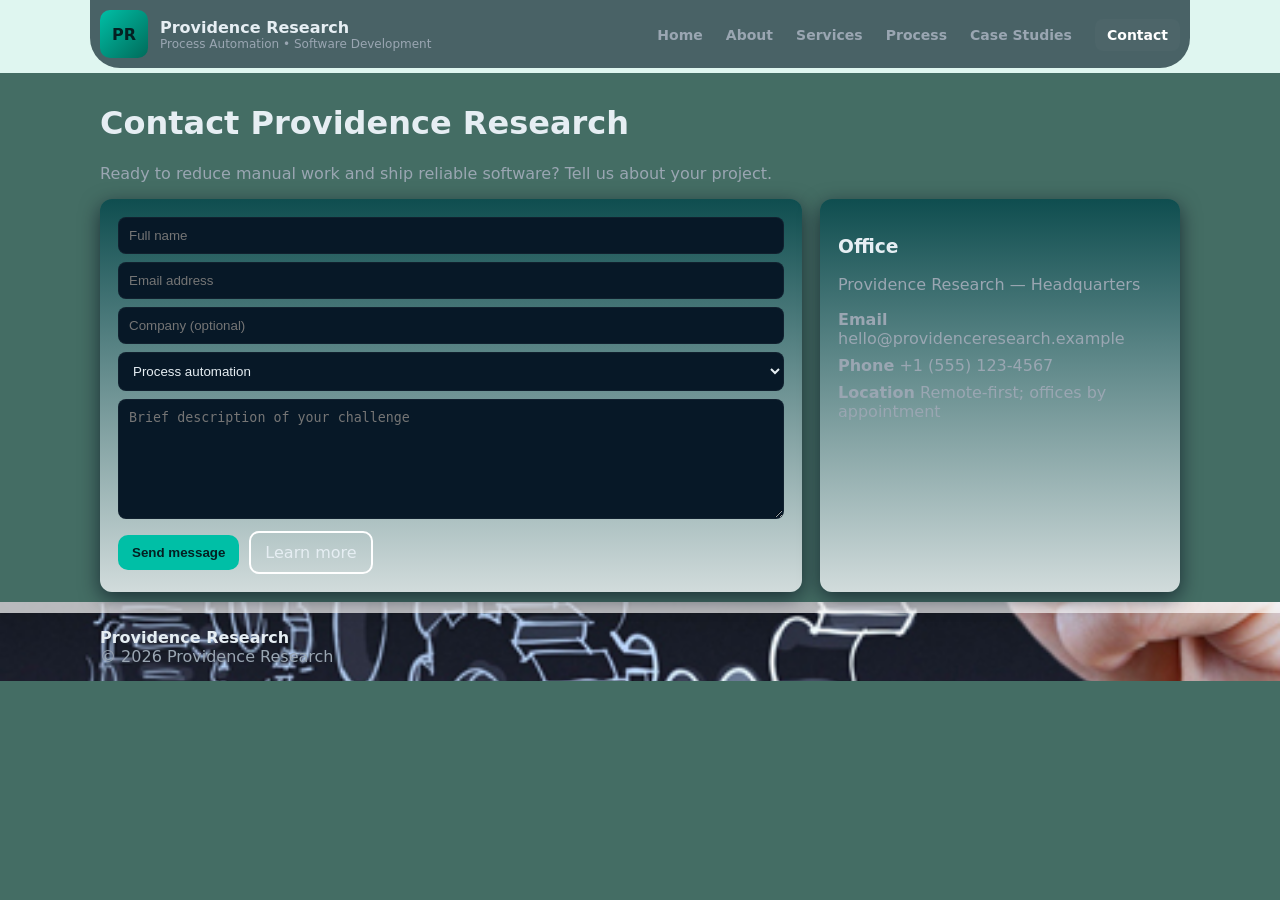
==== contact.html @ a3ddbbf0 "first commit" ====
<!doctype html>
<html lang="en">
<head>
  <meta charset="utf-8" />
  <meta name="viewport" content="width=device-width,initial-scale=1" />
  <title>Contact Providence Research</title>
  <meta name="description" content="Contact Providence Research for consultations and partnerships." />
  <link rel="stylesheet" href="style.css">
</head>
<body>
  <header class="site-header">
    <div class="container header-inner">
        <!-- Toggle button for mobile -->
        <button id="navToggle" class="nav-toggle" aria-controls="mainNav" aria-expanded="false" aria-label="Open navigation">
            <span class="hamburger" aria-hidden="true"></span>
        </button>

      <a class="brand" href="home.html"><div class="logo">PR</div><div class="brand-text"><strong>Providence Research</strong><span>Process Automation • Software Development</span></div></a>
      <nav class="main-nav">
        <a href="home.html">Home</a>
        <a href="about.html">About</a>
        <a href="services.html">Services</a>
        <a href="process.html">Process</a>
        <a href="cases.html">Case Studies</a>
        <a href="contact.html" class="active cta">Contact</a>
      </nav>
    </div>
  </header>

  <main class="container">
    <h1>Contact Providence Research</h1>
    <p class="muted">Ready to reduce manual work and ship reliable software? Tell us about your project.</p>

    <div class="grid-2">
      <section class="panel">
        <form id="contactForm" onsubmit="handleContactForm(event)">
          <input id="name" placeholder="Full name" required>
          <input id="email" type="email" placeholder="Email address" required>
          <input id="company" placeholder="Company (optional)">
          <select id="service">
            <option value="automation">Process automation</option>
            <option value="software">Software development</option>
            <option value="integration">Integration & APIs</option>
            <option value="other">Other</option>
          </select>
          <textarea id="message" placeholder="Brief description of your challenge" required></textarea>
          <div class="form-actions">
            <button class="btn primary" type="submit">Send message</button>
            <a class="btn ghost" href="services.html">Learn more</a>
          </div>
        </form>
      </section>

      <aside class="panel contact-details">
        <h3>Office</h3>
        <p class="muted">Providence Research — Headquarters</p>
        <div class="muted">
          <div><strong>Email</strong> hello@providenceresearch.example</div>
          <div style="margin-top:8px"><strong>Phone</strong> +1 (555) 123‑4567</div>
          <div style="margin-top:8px"><strong>Location</strong> Remote-first; offices by appointment</div>
        </div>
      </aside>
    </div>
  </main>

  <footer class="site-footer">
    <div class="container footer-inner">
      <div><strong>Providence Research</strong></div>
      <div class="muted">© <span id="year"></span> Providence Research</div>
    </div>
  </footer>

  <script src="script.js"></script>
</body>
</html>
---- style.css ----
:root{
    --bg:#071827; --card:#0b1220; --accent:#00bfa6; --muted:#9aa6b2; --text:#e6eef3;
    --maxw:1100px; --radius:12px; --ff:Inter, system-ui, -apple-system, "Segoe UI", Roboto, Arial;
  }

  *{box-sizing:border-box}

  html,body{height:100%; margin:0; font-family:var(--ff); 
    /* background:linear-gradient(180deg,#071025 0%, #071827 60%);  */
    /* background-color: var(--bg); */
    /* background-image: radial-gradient(circle at 0 0, rgba(255,255,255,0.05), transparent), radial-gradient(circle at 100% 100%, rgba(255,255,255,0.05), transparent); */
    background-color: #446d64;
    color:var(--text)}

  .container{max-width:var(--maxw);
    /* background: url(image/ai\ eng.Slider6.jpg); */
    /* background-color: #7bc9b4; */
     margin:0 auto; padding:10px}

  .site-header{
    /* background:transparent;  */
    background-color: #dff6f0;
    padding: 0 0 5px 0;
    position:sticky; top:0; z-index:20}

  .header-inner{display:flex;
    background-color: rgba(60, 86, 90, 0.918); 
    /* background: url(image/ai\ eng.Slider6.jpg);
    background-size: cover;
    background-position: center;
    align-items:center; justify-content:space-between; gap:12px;
    padding:12px 18px;  */

    border-radius: 0 0px 30px 30px;
    align-items:center;justify-content:space-between;gap:12px}

  .brand{display:flex;align-items:center;gap:12px;text-decoration:none;color:inherit}

  .logo{width:48px;height:48px;border-radius:10px;background:linear-gradient(135deg,var(--accent),#006b5a);display:flex;align-items:center;justify-content:center;font-weight:700;color:#042022}

  .brand-text span{display:block;font-size:12px;color:var(--muted)}

  .main-nav a{color:var(--muted);text-decoration:none;
    margin-left:18px;
    font-weight:600;font-size:14px}

  .main-nav a.cta{padding:8px 12px;border-radius:8px;background:rgba(255,255,255,0.02)}

  .main-nav a.active{color:#fff}

  .hero{display:grid;
    background: url(image/comp-Engineering-trends-blog-12.webp);
    background-size: cover;
    background-position: center;
    padding: 18px; border-radius:12px; color:white;
    grid-template-columns:1fr 360px;gap:28px;align-items:start;margin-top:18px}

    .hero-left{
        /* max-width:500px */
        background-color: rgba(0, 0, 0, 0.4); padding: 18px; border-radius: 12px;
        padding: 18px;
        height: 100%;
    }

  .hero-left h1{font-size:32px;margin:0 0 12px}
    /* .hero-left p{color:var(--muted);margin:0 0 18px} */

  .lead{color:var(--muted);margin:0 0 18px}

  .btn{display:inline-block;padding:10px 14px;border-radius:10px;text-decoration:none;color:inherit;border:0;cursor:pointer}

  .btn.primary{background:var(--accent);color:#042022;font-weight:700}

  .btn.primary:hover{color:white; 
    font-weight: 900;
    background: #042022}

  /* .btn.secondary{background:rgba(255,255,255,0.02);color:var(--text)} */

  .btn.ghost{background:transparent;border:2px solid rgb(255, 255, 255);
    /* color:var(--text) */
}
  .btn.ghost:hover{color: #042022; background:rgba(255, 255, 255, 0.918); border-color: #042022;
    font-weight: bolder;

    font-size: 16px;
    /* background:rgb(255, 255, 255); */
}

  .panel{
    background:linear-gradient(180deg, rgba(9, 74, 77, 0.897), rgba(225, 232, 233, 0.897));
    padding:18px;border-radius:12px;box-shadow:0 6px 20px rgba(2,6,23,0.6)}
  
  .features{display:grid;grid-template-columns:repeat(2,1fr);gap:12px;margin-top:12px}

  .feature{background:rgba(255,255,255,0.02);padding:12px;border-radius:10px;color:#dff6f0}

  .cards{display:grid;grid-template-columns:repeat(3,1fr);
    background-color: #dff6f0; gap:18px;margin-top:18px;padding:18px;border-radius:12px;box-shadow:0 6px 20px rgba(2,6,23,0.6);
     /* padding:18px;border-radius:12px;box-shadow:0 6px 20px rgba(2,6,23,0.6); */
    gap:16px;margin-top:12px}

  .card{background:rgba(1, 78, 74, 0.55);padding:16px;
    color: white;
    /* border-radius:10px */
}

.card p{
    color: rgb(255, 255, 255);
    /* color:var(--muted); */
    margin:12px 0 0}

.cd1{
    background: url(image/ElectronicsPGT.jpg);
    background-size: cover;
    background-position: center;
}

.link{display:inline-block;
    margin-top:12px;color:var(--accent);text-decoration:none;
    background-color: white;
    /* border-radius: 0 10px 10px 0; */
    border-radius: 5px;
    padding: 5px;
    font-weight:600}

    .link:hover{
        background-color: var(--accent);
        color: #042022;
        text-decoration: underline;
    }


  .muted{color:var(--muted)}

  .quick-stats{display:flex;gap:12px;margin-top:18px}
  
  .stat{
    /* background:rgba(255, 255, 255, 0.363); */
    background-color: #1d2724;
    border: 2px solid rgb(255, 255, 255);
    padding:12px;border-radius: 0 30px;text-align:center;flex:1}

  .case-list article{margin-bottom:12px}

  .grid-2{display:grid;grid-template-columns:1fr 360px;gap:18px}

  .team-grid{display:grid;grid-template-columns:repeat(2,1fr);gap:12px;margin-top:12px}
  
  .team-card{display:flex;gap:12px;
    /* color:var(--text);background:rgba(255,255,255,0.02);padding:12px;border-radius:10px; */
    align-items:center}

  .avatar{width:56px;height:56px;border-radius:10px;background:rgba(255,255,255,0.03);display:flex;align-items:center;justify-content:center;font-weight:700}

  footer {
    /* background-color: #333;
    color: white;
    text-align: center;
    padding: 10px;
    position: fixed;
    width: 100%;
    bottom: 0; */
}

.cform{
    margin-top: 18px;
    background-color: white;
    opacity: 0.77;
    padding: 18px;
    border-radius: 12px;
    color: white;
}
.contact-email{
    /* width:100%; */
    padding:10px;
    border-radius:8px;
    border:1px solid rgba(255,255,255,0.04);
    background:white;
    color:var(--text);
    margin-bottom:8px;}


  footer.site-footer{
    /* margin-top:36px; */
    /* background-color: #333; */
        /* color: white; */
        /* text-align: center; */
        /* padding: 10px; */
        /* position: fixed; */
        /* height: 30%; */
        /* width: 100%; */
        bottom: 0;
        padding:5px;
    background: url(image/settings-course-17.jpg);
    background-size: cover;
    background-position: center;
    border-top:11px solid rgba(255, 255, 255, 0.699)}

  input,textarea,select{width:100%;padding:10px;border-radius:8px;border:1px solid rgba(255,255,255,0.04);background:#071827;color:var(--text);margin-bottom:8px}

  
  textarea{min-height:120px;resize:vertical}

  .form-actions{display:flex;gap:10px;align-items:center}

  @media (max-width:980px){
    .hero{grid-template-columns:1fr}
    .cards{grid-template-columns:1fr}
    .grid-2{grid-template-columns:1fr}
    .team-grid{grid-template-columns:1fr}
  }
  

  /* Navbar toggle styles */
  .nav-toggle {
      display: none;
      background: transparent;
      border: 0;
      padding: 8px;
      border-radius: 8px;
      cursor: pointer;
      color: var(--text);
  }

  .hamburger {
      display: block;
      width: 22px;
      height: 2px;
      background: currentColor;
      position: relative;
      transition: background .2s;
  }

  .hamburger::before,
  .hamburger::after {
      content: "";
      position: absolute;
      left: 0;
      width: 22px;
      height: 2px;
      background: currentColor;
      transition: transform .25s, opacity .25s;
  }

  .hamburger::before {
      top: -7px;
  }

  .hamburger::after {
      top: 7px;
  }

  /* Mobile layout and animation */
  @media (max-width:980px) {
      .nav-toggle {
          display: inline-flex;
          align-items: center;
          justify-content: center;
      }

      .main-nav {
          position: absolute;
          top: 72px;
          /* adjust if header height differs */
          right: 28px;
          left: 28px;
          flex-direction: column;
          gap: 12px;
          padding: 16px;
          border-radius: 10px;
          background: linear-gradient(180deg, rgba(2, 6, 23, 0.95), rgba(2, 6, 23, 0.9));
          transform-origin: top right;
          transform: scaleY(0);
          opacity: 0;
          pointer-events: none;
          transition: transform .22s ease, opacity .22s ease;
          z-index: 40;
      }

      .main-nav.is-open {
          transform: scaleY(1);
          opacity: 1;
          pointer-events: auto;
      }

      /* Hamburger to X */
      .nav-toggle[aria-expanded="true"] .hamburger {
          background: transparent;
      }

      .nav-toggle[aria-expanded="true"] .hamburger::before {
          transform: translateY(7px) rotate(45deg);
      }

      .nav-toggle[aria-expanded="true"] .hamburger::after {
          transform: translateY(-7px) rotate(-45deg);
      }
  }
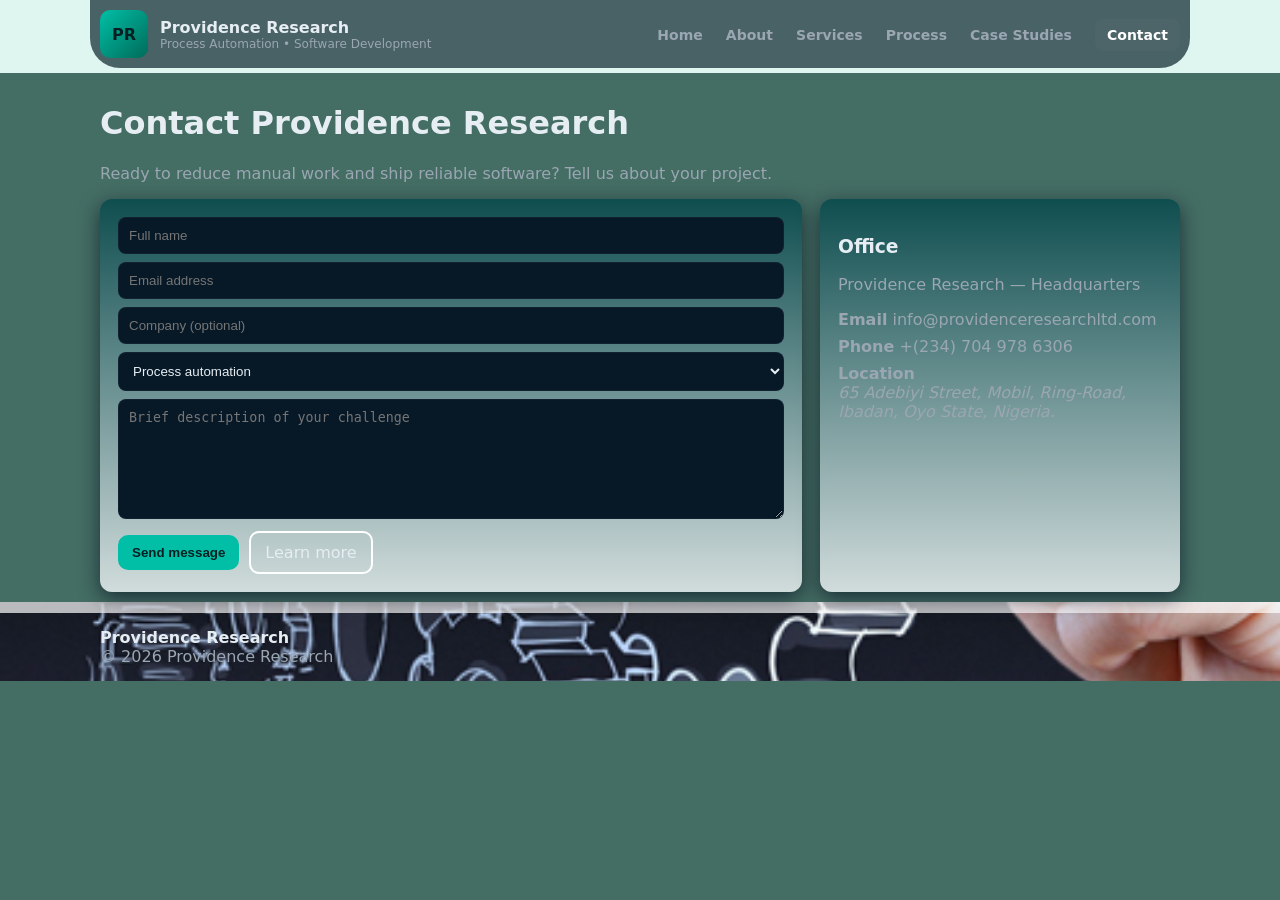
==== commit cc82efe1: "contact address" ====
--- a/contact.html
+++ b/contact.html
@@ -55,9 +55,12 @@
         <h3>Office</h3>
         <p class="muted">Providence Research — Headquarters</p>
         <div class="muted">
-          <div><strong>Email</strong> hello@providenceresearch.example</div>
-          <div style="margin-top:8px"><strong>Phone</strong> +1 (555) 123‑4567</div>
-          <div style="margin-top:8px"><strong>Location</strong> Remote-first; offices by appointment</div>
+          <div><strong>Email</strong> info@providenceresearchltd.com</div>
+          <!-- <div><strong>Email</strong> hello@providenceresearch.example</div> -->
+          <div style="margin-top:8px"><strong>Phone</strong> +(234) 704 978 6306</div>
+          <!-- <div style="margin-top:8px"><strong>Phone</strong> +1 (555) 123‑4567</div> -->
+          <div style="margin-top:8px"><strong>Location</strong> <Address>65 Adebiyi Street, Mobil, Ring-Road,<br>Ibadan, Oyo State, Nigeria.</Address></div>
+          <!-- <div style="margin-top:8px"><strong>Location</strong> Remote-first; offices by appointment</div> -->
         </div>
       </aside>
     </div>
